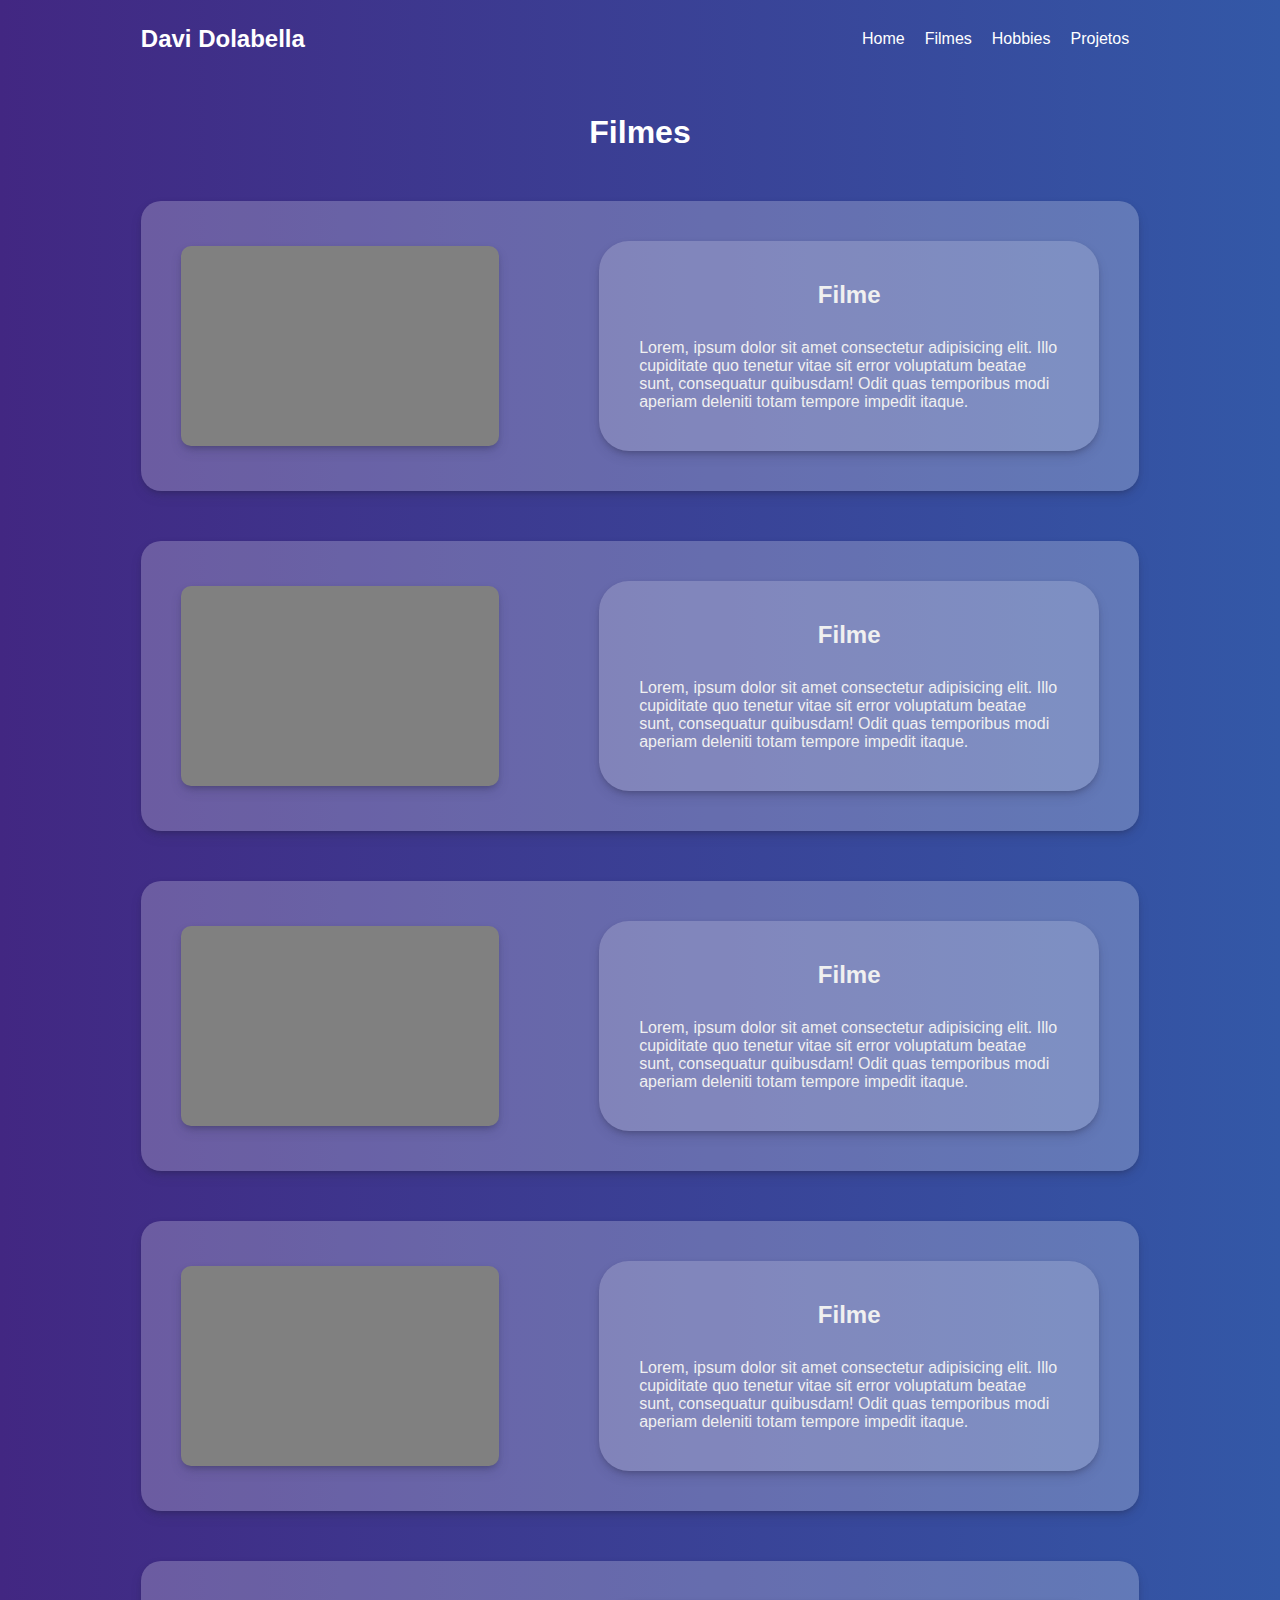
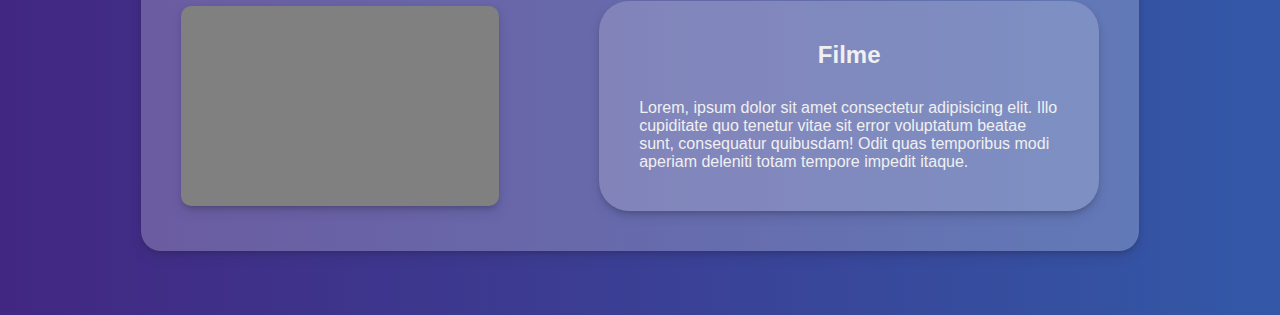
==== filmes.html @ 3084e780 "Add files via upload" ====
<!DOCTYPE html>
<html lang="pt-br">
<head>
    <meta charset="UTF-8">
    <meta http-equiv="X-UA-Compatible" content="IE=edge">
    <meta name="viewport" content="width=device-width, initial-scale=1.0">
    <title>Filmes</title>
    <link rel="stylesheet" href="css/filmes.css">
</head>
<body>
    <header>
        <h2>Davi Dolabella</h2>
        <nav class="desktop">
            <ul>
                <li><a href="#">Home</a></li>
                <li><a href="#">Filmes</a></li>
                <li><a href="#">Hobbies</a></li>
                <li><a href="#">Projetos</a></li>
            </ul>
        </nav><!--desktop-->
        <div class="menu_mobile_icon"></div>
        <nav class="mobile">
            <ul>
                <li><a href="#">Home</a></li>
                <li><a href="#">Filmes</a></li>
                <li><a href="#">Hobbies</a></li>
                <li><a href="#">Projetos</a></li>
            </ul>
        </nav><!--mobile-->
    </header>

    <section class="filmes">
        <div class="container">
            <h2>Filmes</h2>
            <div class="single">
                <div class="trailer"></div>
                <div class="texto">
                    <h2>Filme</h2>
                    <p>
                        Lorem, ipsum dolor sit amet consectetur adipisicing elit. Illo cupiditate quo tenetur vitae sit error voluptatum beatae sunt, consequatur quibusdam! Odit quas temporibus modi aperiam deleniti totam tempore impedit itaque.
                    </p>
                </div><!--texto-->
            </div><!--single-->

            <div class="single">
                <div class="trailer"></div>
                <div class="texto">
                    <h2>Filme</h2>
                    <p>
                        Lorem, ipsum dolor sit amet consectetur adipisicing elit. Illo cupiditate quo tenetur vitae sit error voluptatum beatae sunt, consequatur quibusdam! Odit quas temporibus modi aperiam deleniti totam tempore impedit itaque.
                    </p>
                </div><!--texto-->
            </div><!--single-->

            <div class="single">
                <div class="trailer"></div>
                <div class="texto">
                    <h2>Filme</h2>
                    <p>
                        Lorem, ipsum dolor sit amet consectetur adipisicing elit. Illo cupiditate quo tenetur vitae sit error voluptatum beatae sunt, consequatur quibusdam! Odit quas temporibus modi aperiam deleniti totam tempore impedit itaque.
                    </p>
                </div><!--texto-->
            </div><!--single-->

            <div class="single">
                <div class="trailer"></div>
                <div class="texto">
                    <h2>Filme</h2>
                    <p>
                        Lorem, ipsum dolor sit amet consectetur adipisicing elit. Illo cupiditate quo tenetur vitae sit error voluptatum beatae sunt, consequatur quibusdam! Odit quas temporibus modi aperiam deleniti totam tempore impedit itaque.
                    </p>
                </div><!--texto-->
            </div><!--single-->

            <div class="single">
                <div class="trailer"></div>
                <div class="texto">
                    <h2>Filme</h2>
                    <p>
                        Lorem, ipsum dolor sit amet consectetur adipisicing elit. Illo cupiditate quo tenetur vitae sit error voluptatum beatae sunt, consequatur quibusdam! Odit quas temporibus modi aperiam deleniti totam tempore impedit itaque.
                    </p>
                </div><!--texto-->
            </div><!--single-->

        </div><!--container-->
    </section><!--filmes-->
</body>
</html>
---- css/filmes.css ----
*{
    margin: 0;
    padding: 0;
    box-sizing: border-box;
    font-family: sans-serif;
}

html,body{
    height: 100%;
}
header{
    color: white;
    position: absolute;
    width: 100%;
    padding: 20px 11%;
    display: flex;
    justify-content: space-between;
    align-items: center;
}

header .desktop ul{
    display: flex;
    list-style: none;
}
header .desktop ul li{
    padding: 10px;
}
header .desktop ul li:hover{
    background-color: rgba(255, 255, 255, 0.156);
    border-radius: 10px;
}
header .desktop ul li a{
    color: white;
    text-decoration: none;
    cursor: pointer;
}
.menu_mobile_icon{
    background-image:   url('../img/menu.png');
    background-size: cover;
    width: 40px;
    height: 40px;
    display: none;
    cursor: pointer;
}
.mobile{
    box-shadow: rgba(50, 50, 93, 0.25) 0px 6px 12px -2px, rgba(0, 0, 0, 0.3) 0px 3px 7px -3px;
    border-radius: 20px;
    display: block;
    position: absolute;
    background-color: rgba(255, 255, 255, 0.285);
    margin: 0 auto;
    right: 10px;
    top: 70px;
    width: 100%;
    max-width: 200px;
    display: none;
}
.mobile ul{
    width: 100%;
    list-style: none;
    padding: 10px 20px;
}
.mobile li{
    width: 100%;
    margin: 0 auto;
   
    height: 40px;
    display: flex;
    align-items: center;
    justify-content: center;
}
.mobile a{
    box-shadow: rgba(0, 0, 0, 0.25) 0px 0.0625em 0.0625em, rgba(0, 0, 0, 0.25) 0px 0.125em 0.5em, rgba(255, 255, 255, 0.1) 0px 0px 0px 1px inset;
    border-radius: 10px;
    color: white;
    text-decoration: none;
    background-color: rgba(255, 255, 255, 0.266);
    height: 30px;
    width: 100%;
    display: flex;
    align-items: center;
    justify-content: center;
}
.mobile a:hover{
    transform: scale(105%);
    transition: 0.2s;
}
/***************************************************/
.filmes{
    background:linear-gradient(to right,  rgb(66, 39, 130), rgb(51, 88, 167));
    padding: 5% 11%;
}
.filmes .container{
    color: white;
    margin-top: 50px;
    width: 100%;
    gap: 50px;
    display: flex;
    flex-direction: column;
    align-items: center;
    justify-content: center;
}
.container > h2{
    font-size: 200%;
}
.container .single{
    box-shadow: rgba(50, 50, 93, 0.25) 0px 6px 12px -2px, rgba(0, 0, 0, 0.3) 0px 3px 7px -3px;
    width: 100%;
    border-radius: 20px;
    display: flex;
    align-items: center;
    justify-content: center;
    background-color: rgba(255, 255, 255, 0.226);
    padding: 40px;
    gap: 100px;
}
.container .texto{
    color: rgb(240, 240, 240);
    box-shadow: rgba(50, 50, 93, 0.25) 0px 6px 12px -2px, rgba(0, 0, 0, 0.3) 0px 3px 7px -3px;
    gap: 30px;
    padding: 40px;
    max-width: 500px;
    background-color: rgba(255, 255, 255, 0.178);
    border-radius: 30px;
    display: flex;
    flex-direction: column;
    align-items: center;
}
.container .single .trailer{
    box-shadow: rgba(50, 50, 93, 0.25) 0px 6px 12px -2px, rgba(0, 0, 0, 0.3) 0px 3px 7px -3px;
    width: 100%;
    max-width: 400px;
    height: 200px;
    background-color: gray;
    border-radius: 10px;
}
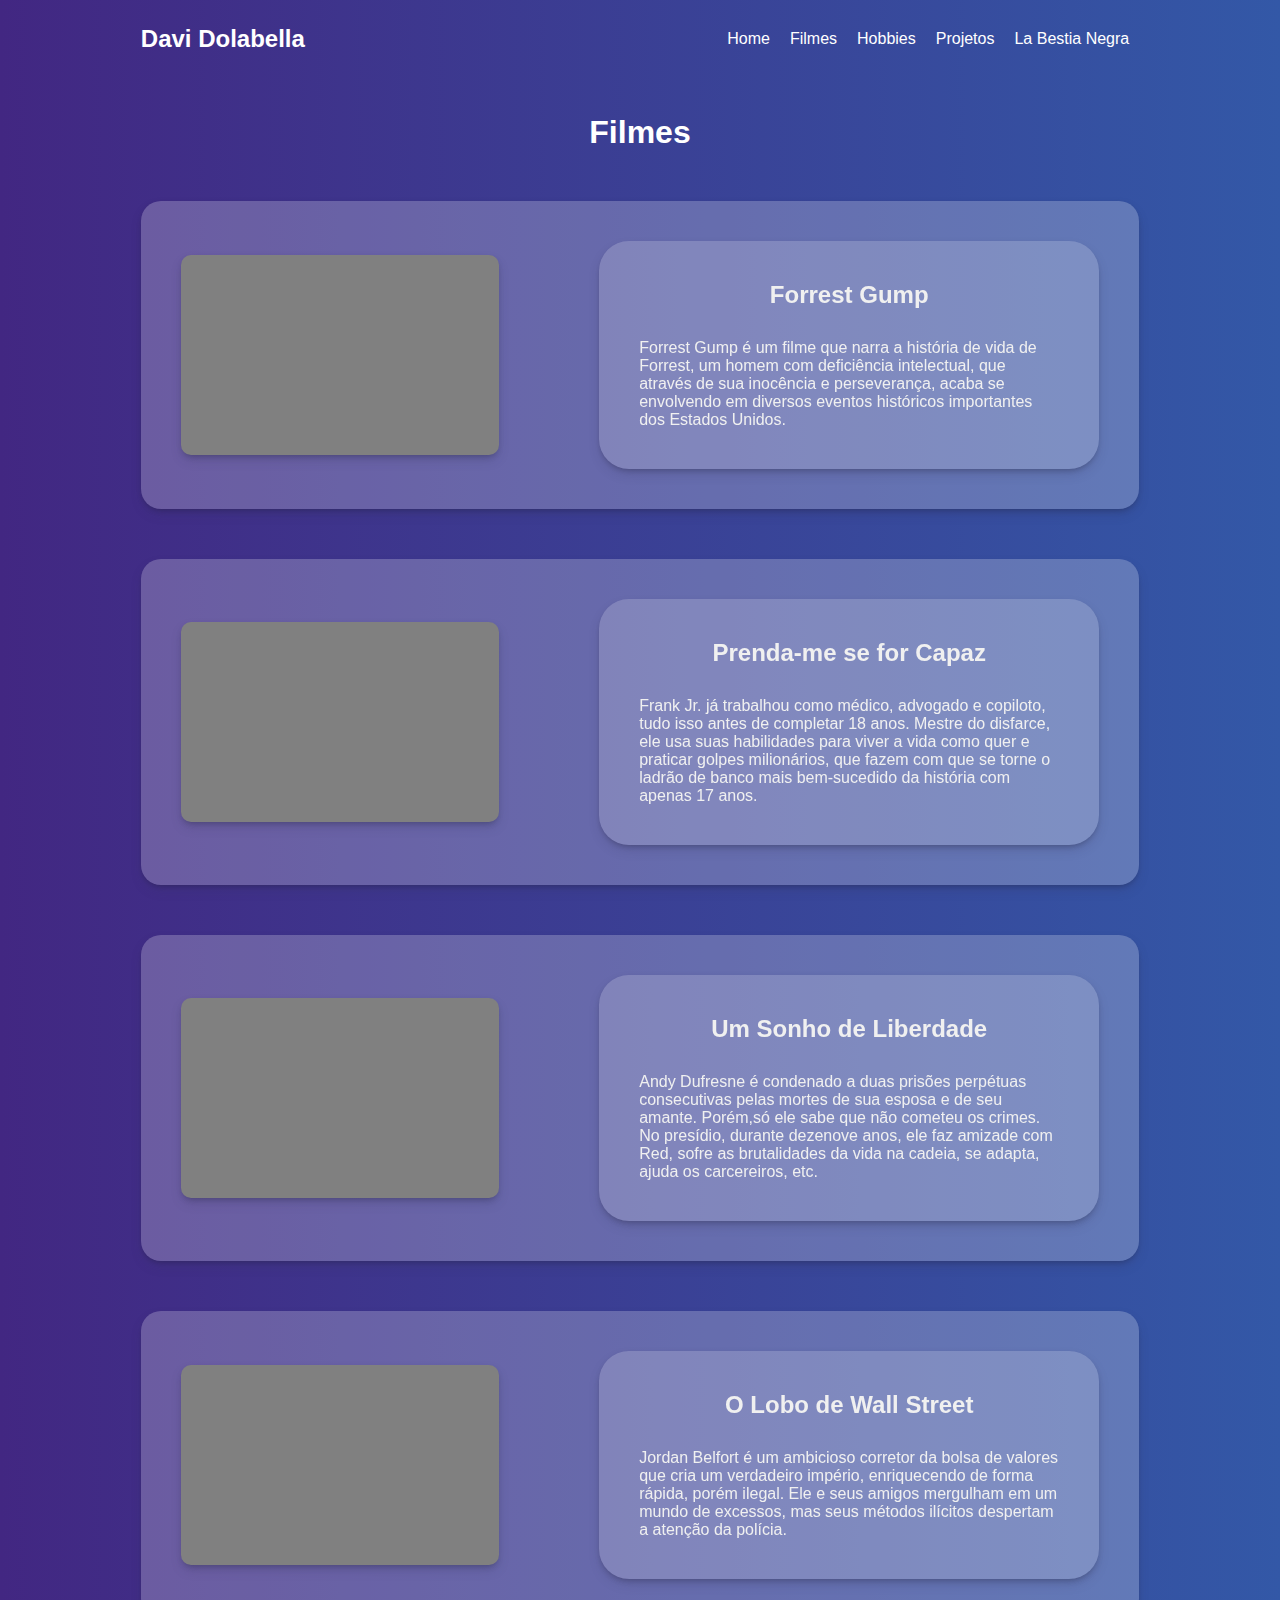
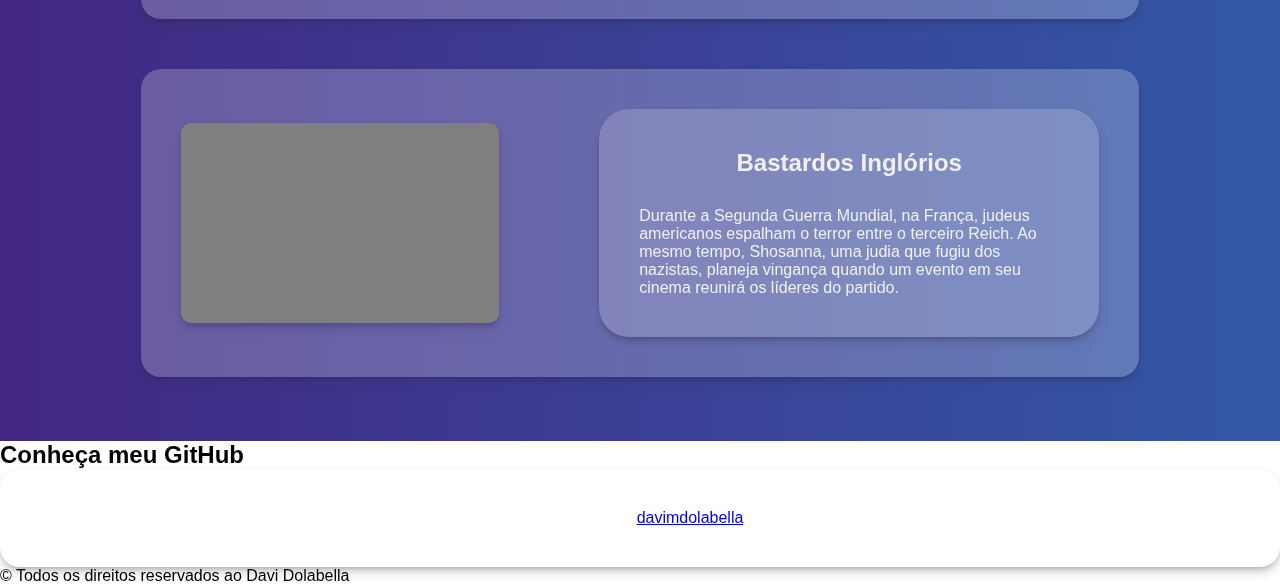
==== commit f83465c7: "Add files via upload" ====
--- a/filmes.html
+++ b/filmes.html
@@ -12,10 +12,11 @@
         <h2>Davi Dolabella</h2>
         <nav class="desktop">
             <ul>
-                <li><a href="#">Home</a></li>
+                <li><a href="index.html">Home</a></li>
                 <li><a href="#">Filmes</a></li>
-                <li><a href="#">Hobbies</a></li>
+                <li><a href="hobbies.html">Hobbies</a></li>
                 <li><a href="#">Projetos</a></li>
+                <li><a href="#">La Bestia Negra</a></li>
             </ul>
         </nav><!--desktop-->
         <div class="menu_mobile_icon"></div>
@@ -33,56 +34,72 @@
         <div class="container">
             <h2>Filmes</h2>
             <div class="single">
-                <div class="trailer"></div>
+                <iframe class="trailer"  src="https://www.youtube.com/embed/bLvqoHBptjg?si=ylnHVCqq4NZGjdaS&amp;autoplay=1&mute=1&start=35&loop=1" frameborder=0 allowfullscreen></iframe>
                 <div class="texto">
-                    <h2>Filme</h2>
+                    <h2>Forrest Gump</h2>
                     <p>
-                        Lorem, ipsum dolor sit amet consectetur adipisicing elit. Illo cupiditate quo tenetur vitae sit error voluptatum beatae sunt, consequatur quibusdam! Odit quas temporibus modi aperiam deleniti totam tempore impedit itaque.
+                        Forrest Gump é um filme que narra a história de vida de Forrest, um homem com deficiência intelectual, que através de sua inocência e perseverança, acaba se envolvendo em diversos eventos históricos importantes dos Estados Unidos.
                     </p>
                 </div><!--texto-->
             </div><!--single-->
 
-            <div class="single">
-                <div class="trailer"></div>
+            <div class="single r">
+                <iframe class="trailer" src="https://www.youtube.com/embed/s-7pyIxz8Qg?si=o5sOEyDStnJ3fOqK&amp;&mute=1&loop=1"  frameborder="0" allowfullscreen></iframe>
                 <div class="texto">
-                    <h2>Filme</h2>
+                    <h2>Prenda-me se for Capaz</h2>
                     <p>
-                        Lorem, ipsum dolor sit amet consectetur adipisicing elit. Illo cupiditate quo tenetur vitae sit error voluptatum beatae sunt, consequatur quibusdam! Odit quas temporibus modi aperiam deleniti totam tempore impedit itaque.
+                        Frank Jr. já trabalhou como médico, advogado e copiloto, tudo isso antes de completar 18 anos. Mestre do disfarce, ele usa suas habilidades para viver a vida como quer e praticar golpes milionários, que fazem com que se torne o ladrão de banco mais bem-sucedido da história com apenas 17 anos.
                     </p>
                 </div><!--texto-->
             </div><!--single-->
 
-            <div class="single">
-                <div class="trailer"></div>
+            <div class="single ">
+                <iframe class="trailer" src="https://www.youtube.com/embed/Y22NgkErOAk?si=LlyQcw87kzr5zAQP&amp;&mute=1&loop=1" frameborder="0" allowfullscreen></iframe>
+                
                 <div class="texto">
-                    <h2>Filme</h2>
+                    <h2>Um Sonho de Liberdade</h2>
                     <p>
-                        Lorem, ipsum dolor sit amet consectetur adipisicing elit. Illo cupiditate quo tenetur vitae sit error voluptatum beatae sunt, consequatur quibusdam! Odit quas temporibus modi aperiam deleniti totam tempore impedit itaque.
+                        Andy Dufresne é condenado a duas prisões perpétuas consecutivas pelas mortes de sua esposa e de seu amante. Porém,só ele sabe que não cometeu os crimes. No presídio, durante dezenove anos, ele faz amizade com Red, sofre as brutalidades da vida na cadeia, se adapta, ajuda os carcereiros, etc.
                     </p>
                 </div><!--texto-->
             </div><!--single-->
 
-            <div class="single">
-                <div class="trailer"></div>
+            <div class="single r">
+                <iframe class="trailer" src="https://www.youtube.com/embed/GNGCav9fRhc?si=00AzrHXvARfRvv2Q&amp;&start&mute=1&loop=1" frameborder="0" allowfullscreen></iframe>
+                
                 <div class="texto">
-                    <h2>Filme</h2>
+                    <h2>O Lobo de Wall Street</h2>
                     <p>
-                        Lorem, ipsum dolor sit amet consectetur adipisicing elit. Illo cupiditate quo tenetur vitae sit error voluptatum beatae sunt, consequatur quibusdam! Odit quas temporibus modi aperiam deleniti totam tempore impedit itaque.
+                        Jordan Belfort é um ambicioso corretor da bolsa de valores que cria um verdadeiro império, enriquecendo de forma rápida, porém ilegal. Ele e seus amigos mergulham em um mundo de excessos, mas seus métodos ilícitos despertam a atenção da polícia.
                     </p>
                 </div><!--texto-->
             </div><!--single-->
 
-            <div class="single">
-                <div class="trailer"></div>
+            <div class="single ">
+                <iframe class="trailer" src="https://www.youtube.com/embed/vl7efljp0LA?si=muApO_ii-LKez2yp&amp;&mute=1&loop=1" frameborder="0" allowfullscreen></iframe>
                 <div class="texto">
-                    <h2>Filme</h2>
+                    <h2>Bastardos Inglórios</h2>
                     <p>
-                        Lorem, ipsum dolor sit amet consectetur adipisicing elit. Illo cupiditate quo tenetur vitae sit error voluptatum beatae sunt, consequatur quibusdam! Odit quas temporibus modi aperiam deleniti totam tempore impedit itaque.
+                        Durante a Segunda Guerra Mundial, na França, judeus americanos espalham o terror entre o terceiro Reich. Ao mesmo tempo, Shosanna, uma judia que fugiu dos nazistas, planeja vingança quando um evento em seu cinema reunirá os líderes do partido.
                     </p>
                 </div><!--texto-->
             </div><!--single-->
-
+            
         </div><!--container-->
     </section><!--filmes-->
+    <footer>
+        <div class="container">
+             <div class="social">
+                 <h2>Conheça meu GitHub</h2>
+                 <div class="single">
+                     <div class="icon"></div>
+                     <a target="_blank" href="https://github.com/davimdolabella">davimdolabella</a>
+                 </div><!--single-->
+             </div><!--social-->
+             <div class="direitos">
+                 <p>&copy; Todos os direitos reservados ao Davi Dolabella</p>
+             </div><!--direitos-->
+        </div><!--container-->
+     </footer>
 </body>
 </html>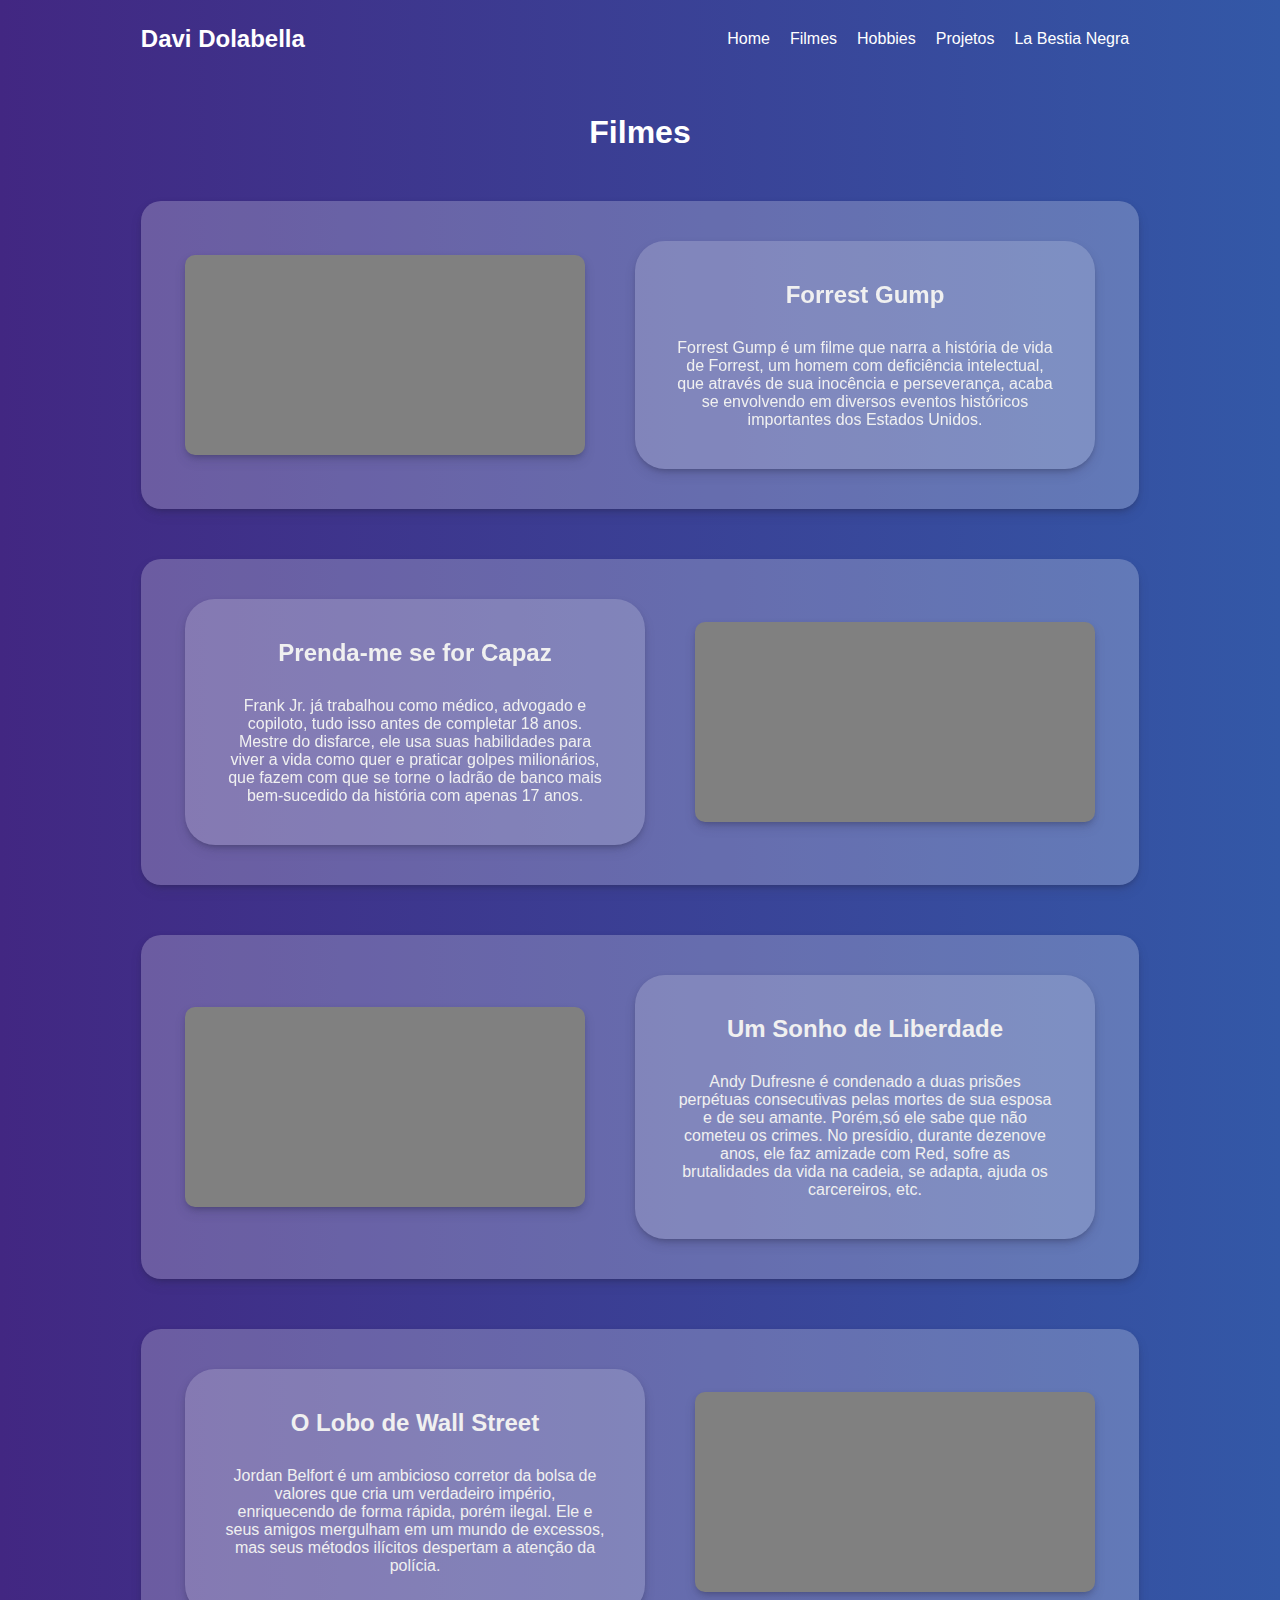
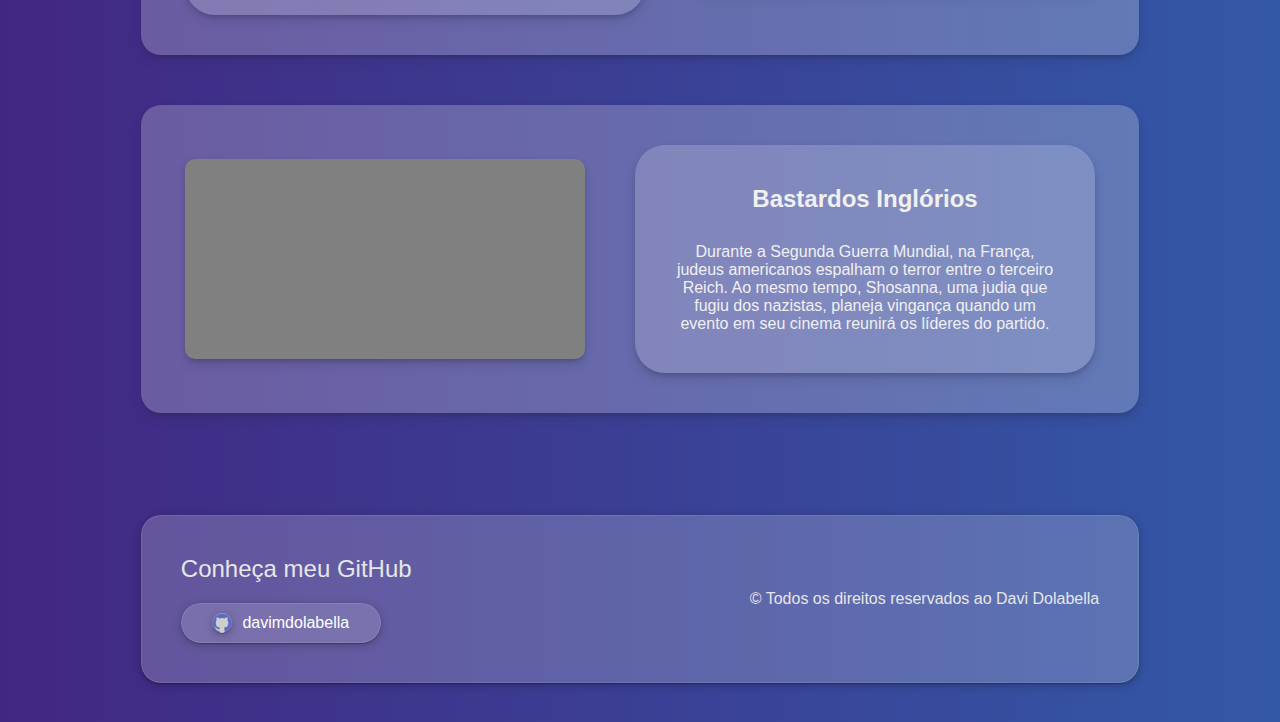
==== commit 3b551fe1: "Add files via upload" ====
--- a/filmes.html
+++ b/filmes.html
@@ -6,6 +6,7 @@
     <meta name="viewport" content="width=device-width, initial-scale=1.0">
     <title>Filmes</title>
     <link rel="stylesheet" href="css/filmes.css">
+    <link rel="icon" type="image/x-icon" href="img/cruzeiro2.png">
 </head>
 <body>
     <header>
@@ -15,17 +16,18 @@
                 <li><a href="index.html">Home</a></li>
                 <li><a href="#">Filmes</a></li>
                 <li><a href="hobbies.html">Hobbies</a></li>
-                <li><a href="#">Projetos</a></li>
-                <li><a href="#">La Bestia Negra</a></li>
+                <li><a href="projetos.html">Projetos</a></li>
+                <li><a href="zero.html">La Bestia Negra</a></li>
             </ul>
         </nav><!--desktop-->
-        <div class="menu_mobile_icon"></div>
-        <nav class="mobile">
+        <div class="menu_mobile_icon" id="mobile_icon"></div>
+        <nav class="mobile" id="mobile_menu">
             <ul>
-                <li><a href="#">Home</a></li>
+                <li><a href="index.html">Home</a></li>
                 <li><a href="#">Filmes</a></li>
-                <li><a href="#">Hobbies</a></li>
-                <li><a href="#">Projetos</a></li>
+                <li><a href="hobbies.html">Hobbies</a></li>
+                <li><a href="projetos.html">Projetos</a></li>
+                <li><a href="zero.html">La Bestia Negra</a></li>
             </ul>
         </nav><!--mobile-->
     </header>
@@ -101,5 +103,6 @@
              </div><!--direitos-->
         </div><!--container-->
      </footer>
+     <script src="js/script.js"></script>
 </body>
 </html>--- a/css/filmes.css
+++ b/css/filmes.css
@@ -43,17 +43,18 @@
     cursor: pointer;
 }
 .mobile{
-    box-shadow: rgba(50, 50, 93, 0.25) 0px 6px 12px -2px, rgba(0, 0, 0, 0.3) 0px 3px 7px -3px;
+    box-shadow: rgb(50, 50, 93) 0px 6px 12px -2px, rgb(0, 0, 0) 0px 3px 7px -3px;
     border-radius: 20px;
     display: block;
     position: absolute;
-    background-color: rgba(255, 255, 255, 0.285);
+    background-image:linear-gradient(to right,  rgb(66, 39, 130), rgb(51, 88, 167));
     margin: 0 auto;
     right: 10px;
     top: 70px;
     width: 100%;
     max-width: 200px;
     display: none;
+    z-index: 999;
 }
 .mobile ul{
     width: 100%;
@@ -104,6 +105,7 @@
     font-size: 200%;
 }
 .container .single{
+    
     box-shadow: rgba(50, 50, 93, 0.25) 0px 6px 12px -2px, rgba(0, 0, 0, 0.3) 0px 3px 7px -3px;
     width: 100%;
     border-radius: 20px;
@@ -112,13 +114,16 @@
     justify-content: center;
     background-color: rgba(255, 255, 255, 0.226);
     padding: 40px;
-    gap: 100px;
+    gap: 50px;
 }
 .container .texto{
+    text-align: center;
+    transition: all 0.4s ease;
     color: rgb(240, 240, 240);
     box-shadow: rgba(50, 50, 93, 0.25) 0px 6px 12px -2px, rgba(0, 0, 0, 0.3) 0px 3px 7px -3px;
     gap: 30px;
     padding: 40px;
+    width: 50%;
     max-width: 500px;
     background-color: rgba(255, 255, 255, 0.178);
     border-radius: 30px;
@@ -133,4 +138,108 @@
     height: 200px;
     background-color: gray;
     border-radius: 10px;
+}
+.r{
+    flex-direction: row-reverse;
+}
+/* .filmes .single:hover{
+    transform: translateY(-3px) scale(102%);
+    transition: transform 0.2s ease;
+} */
+.filmes .texto:hover{
+    transform: translateY(-3px) scale(102%);
+    transition: transform 0.2s ease;
+}
+/*******************************/
+footer{
+    background:linear-gradient(to right,  rgb(66, 39, 130), rgb(51, 88, 167));
+    padding: 3% 11%;
+    color: rgb(230, 230, 230);
+}
+footer  .container{
+    box-shadow: rgba(0, 0, 0, 0.25) 0px 0.0625em 0.0625em, rgba(0, 0, 0, 0.25) 0px 0.125em 0.5em, rgba(255, 255, 255, 0.1) 0px 0px 0px 1px inset;
+    border-radius: 20px;
+    background-color: rgba(255, 255, 255, 0.192);
+    padding: 40px;
+    display: flex;
+    align-items: center;
+    justify-content: space-between;
+}
+footer .social{
+    display: flex;
+    flex-direction: column;
+    align-items: left;
+    gap: 20px;
+}
+.social .single{
+    transition: 0.2s ease-out;
+    box-shadow: rgba(0, 0, 0, 0.25) 0px 0.0625em 0.0625em, rgba(0, 0, 0, 0.25) 0px 0.125em 0.5em, rgba(255, 255, 255, 0.1) 0px 0px 0px 1px inset;
+    border-radius: 20px;
+    padding: 10px;
+    width: 200px;
+    background-color: rgba(255, 255, 255, 0.144);
+    display: flex;
+    align-items: center;
+    justify-content: center;
+    gap: 10px;
+}
+footer .single:hover{
+    transform: translateY(-3px) scale(102%);
+    transition: transform 0.2s ease;
+}
+.social h2{
+    font-weight: normal;
+}
+.social .icon{
+    box-shadow: rgba(0, 0, 0, 0.25) 0px 0.0625em 0.0625em, rgba(0, 0, 0, 0.25) 0px 0.125em 0.5em, rgba(255, 255, 255, 0.1) 0px 0px 0px 1px inset;
+    width: 20px;
+    height: 20px;
+    border-radius: 50%;
+    background-image: url('../img/github.png');
+    background-size: cover;
+    background-color: rgb(206, 206, 206);
+}
+.social a{
+    text-decoration: none;
+    color: white;
+}
+@media screen and (max-width: 1050px) {
+    .desktop{
+        display: none;
+    }
+    .menu_mobile_icon{
+        display: block;
+    }
+    /*****************/
+    .filmes{
+        padding-top: 50px;
+    }
+    .filmes .container .single{
+        flex-direction: column;
+    }
+    .filmes .container .texto{
+        width: 100%;
+        text-align: center;
+       
+
+    }
+    /*********/
+    footer .social{
+        justify-content: center;
+        align-items: center;
+    }
+    footer  .container{
+        margin: 0 auto;
+        flex-direction: column;
+        gap: 50px;
+        max-width: 450px;
+        text-align: center;
+        align-items: center;
+    }
+}
+@media screen and (max-width: 512px){
+    .filmes .texto{
+        padding: 20px;
+        font-size: 14px;
+    }
 }